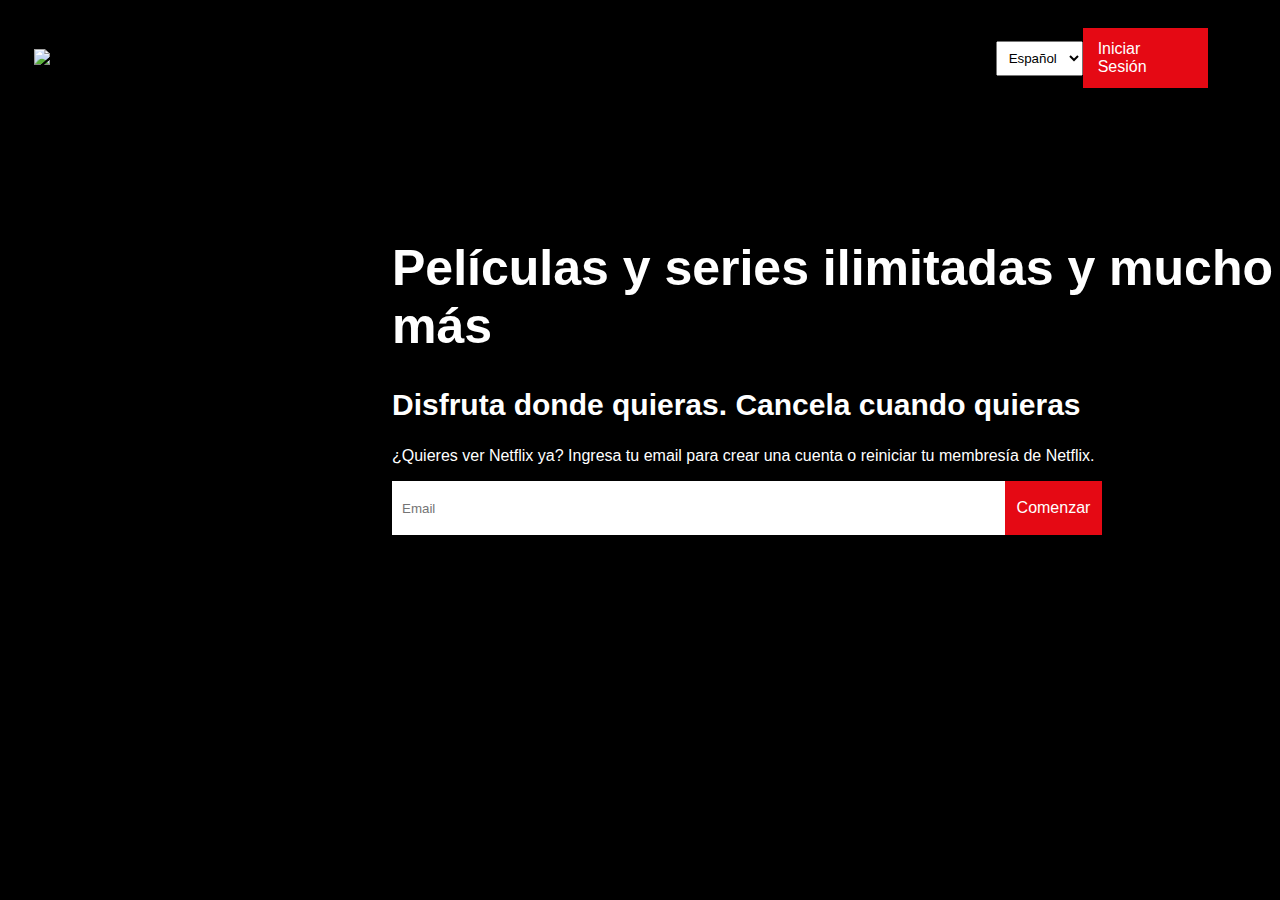
==== 7-Proyecto-Kata-1/index.html @ 95e6d3d2 "Avance proyecto Netflix 1" ====
<!DOCTYPE html>
<html lang="en">
<head>
    <meta charset="UTF-8">
    <meta name="viewport" content="width=device-width, initial-scale=1.0">
    <title>Netflix Bolivia: Ve series online, ve series online</title>
    <link rel="stylesheet" href="./styles.css">
</head>
<body>
    <div class="nav">
        <img class="Logo"
        src="https://cdn.icon-icons.com/icons2/2699/PNG/512/netflix_official_logo_icon_168085.png" alt="logo-netflix">
        <label for="Lenguaje"></label>
        <select name="Lenguaje" id="">
            <option value="Español">Español</option>
            <option value="Español">English</option>
        </select>
        <a class="btn" href="#">Iniciar Sesión</a>
    </div>
    <div class="content">
    <h1>Películas y series ilimitadas y mucho más</h1>
    <h2>Disfruta donde quieras. Cancela cuando quieras</h2>
    <p>¿Quieres ver Netflix ya? Ingresa tu email para crear una cuenta o reiniciar tu membresía de Netflix.</p>
    <div class="mail">
        <input type="text" placeholder="Email">
        <a href="#">Comenzar</a>
    </div>
    </div>
</body>
</html>
---- 7-Proyecto-Kata-1/styles.css ----
body{
    font-family: 'Franklin Gothic Medium', 'Arial Narrow', Arial, sans-serif;
    background-color: black;
    background-image:linear-gradient(rgba(0,0,0,0.6), rgba(0,0,0,0.6)),
    url(https://assets.nflxext.com/ffe/siteui/vlv3/563192ea-ac0e-4906-a865-ba9899ffafad/ec4b6ccd-0115-4454-ac5a-59ac561452ae/BO-es-20231218-popsignuptwoweeks-perspective_alpha_website_large.jpg)
    ;    
    background-size: cover;
    background-repeat: no-repeat;
    

}
.Logo{
    width: 12%;
}
.btn{
    padding: 12px 15px;
    color: #fff;
    background-color: #e50914;
    display: inline-block;
    text-decoration: none;
    cursor: pointer;
}
.nav{
    padding-top: 5px;
    padding-left: 2vw;
    padding-right: 5vw;
    height: 10vh;
    display: flex;
    justify-content: space-between;
    align-items: center;
}
select{
    margin-left: 70%;
    padding: 8px;
}
.content{
    color:#fff;
    position: absolute;
    margin-top: 8%;
    margin-left: 30%;
}
.content h1{
    font-size: 50px;
}
.content h2{
    font-size: 30px;
}
.mail{
    width: 80%;
    height: fit-content;
    align-items: center;
    background-color: #fff;
    display: flex;
    justify-content: space-between; 
}
.mail input{
    outline: none;
    border: none;
    padding: 12px 10px;
    size: 1em;
}
.mail a{
    height: fit-content;
    background-color: #e50914;
    color: #fff;
    padding: 18px 12px;
    text-decoration: none;
}
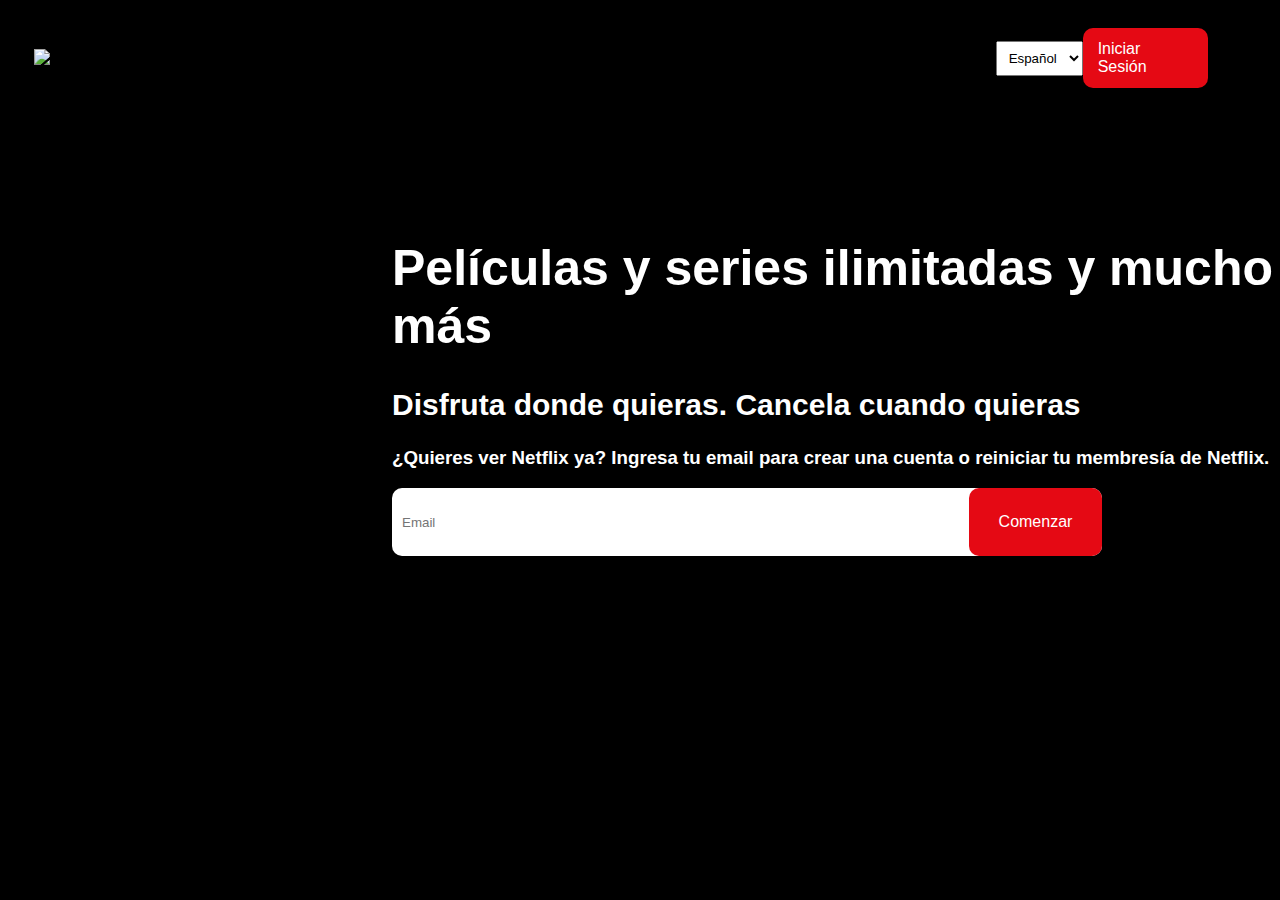
==== commit 208bf1ef: "Avance 2 proyecto Kata-1" ====
--- a/7-Proyecto-Kata-1/index.html
+++ b/7-Proyecto-Kata-1/index.html
@@ -20,7 +20,7 @@
     <div class="content">
     <h1>Películas y series ilimitadas y mucho más</h1>
     <h2>Disfruta donde quieras. Cancela cuando quieras</h2>
-    <p>¿Quieres ver Netflix ya? Ingresa tu email para crear una cuenta o reiniciar tu membresía de Netflix.</p>
+    <h3>¿Quieres ver Netflix ya? Ingresa tu email para crear una cuenta o reiniciar tu membresía de Netflix.</h3>
     <div class="mail">
         <input type="text" placeholder="Email">
         <a href="#">Comenzar</a>
--- a/7-Proyecto-Kata-1/styles.css
+++ b/7-Proyecto-Kata-1/styles.css
@@ -1,5 +1,5 @@
 body{
-    font-family: 'Franklin Gothic Medium', 'Arial Narrow', Arial, sans-serif;
+    font-family: Arial, Helvetica, sans-serif;
     background-color: black;
     background-image:linear-gradient(rgba(0,0,0,0.6), rgba(0,0,0,0.6)),
     url(https://assets.nflxext.com/ffe/siteui/vlv3/563192ea-ac0e-4906-a865-ba9899ffafad/ec4b6ccd-0115-4454-ac5a-59ac561452ae/BO-es-20231218-popsignuptwoweeks-perspective_alpha_website_large.jpg)
@@ -12,13 +12,16 @@
 .Logo{
     width: 12%;
 }
-.btn{
+.btn{ /*boton iniciar sesión*/
     padding: 12px 15px;
     color: #fff;
     background-color: #e50914;
     display: inline-block;
     text-decoration: none;
     cursor: pointer;
+    border-radius: 10px;
+    justify-content: center;
+
 }
 .nav{
     padding-top: 5px;
@@ -38,6 +41,9 @@
     position: absolute;
     margin-top: 8%;
     margin-left: 30%;
+    
+
+
 }
 .content h1{
     font-size: 50px;
@@ -45,13 +51,24 @@
 .content h2{
     font-size: 30px;
 }
-.mail{
+.mail{ /*Espacio email*/
+    /*
+    width: 70%;
+    align-items: center;
+    background-color: rgba(128, 124, 124, 0.733);
+    display: flex;
+    justify-content: space-between;
+    border-radius: 10px 
+ */
     width: 80%;
     height: fit-content;
     align-items: center;
     background-color: #fff;
     display: flex;
-    justify-content: space-between; 
+    justify-content: space-between;
+    border-radius: 10px 
+
+
 }
 .mail input{
     outline: none;
@@ -59,10 +76,14 @@
     padding: 12px 10px;
     size: 1em;
 }
-.mail a{
+.mail a{ /*boton comenzar*/
     height: fit-content;
     background-color: #e50914;
     color: #fff;
-    padding: 18px 12px;
+    padding: 25px 30px;
     text-decoration: none;
+    border-radius: 10px;
+    justify-content: center;
+
+    
 }